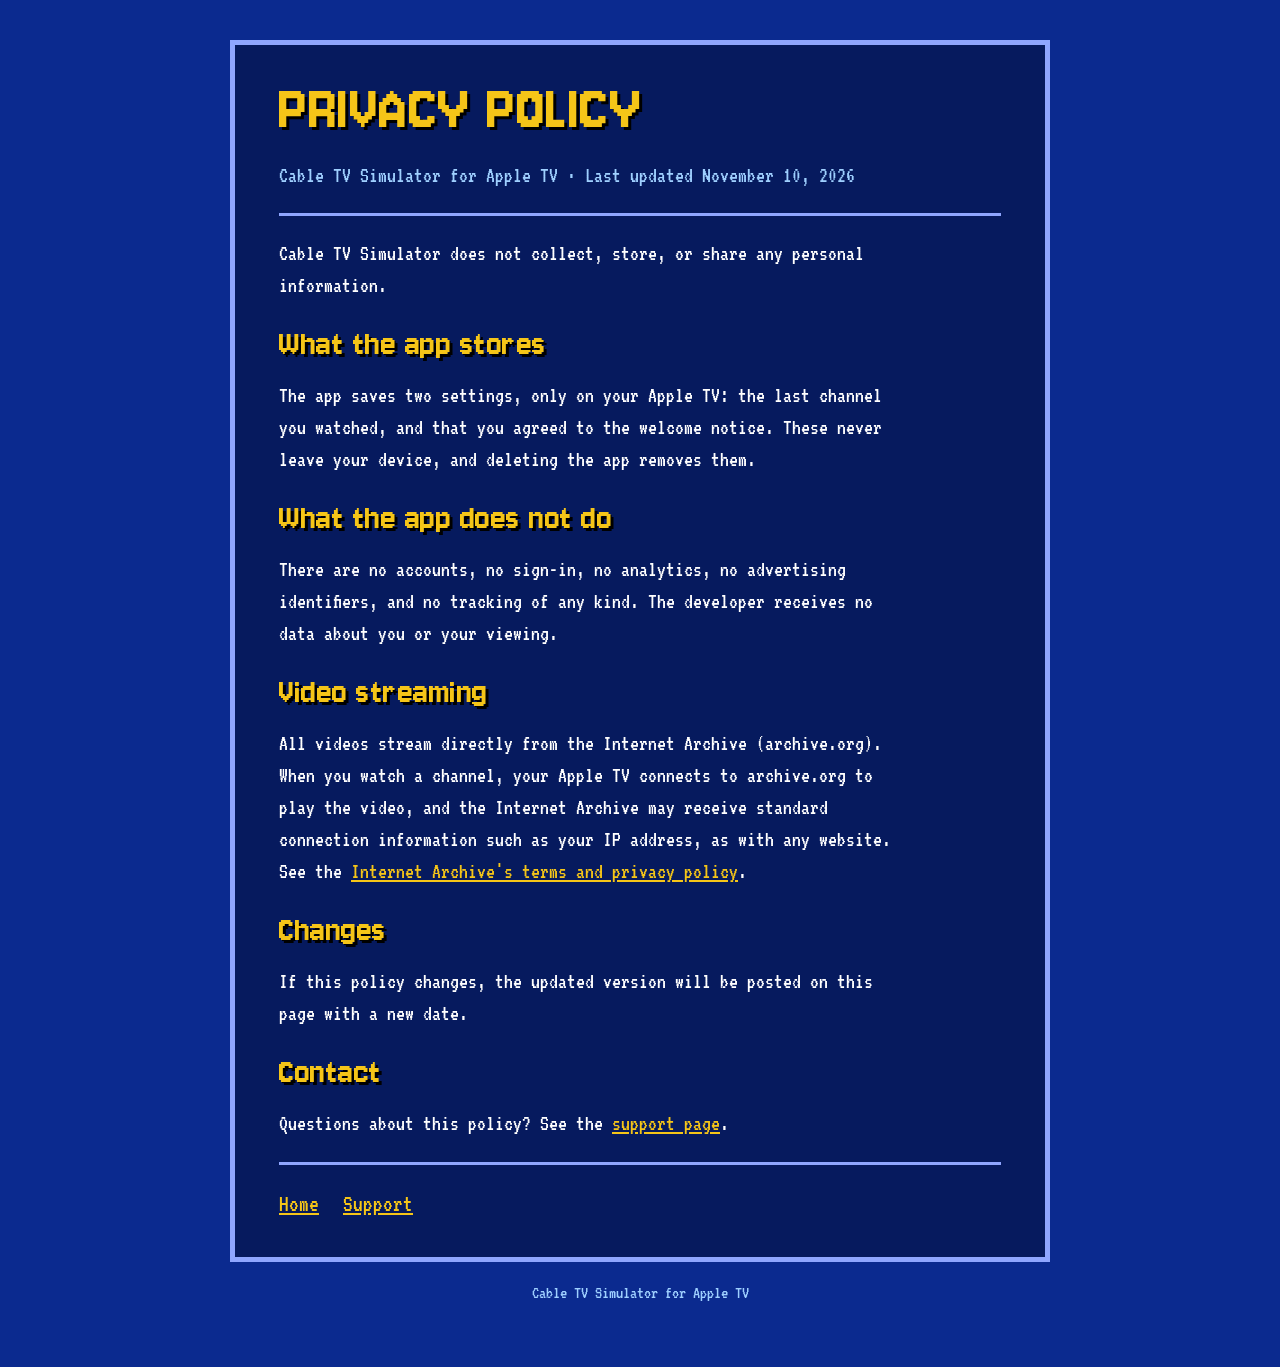
==== privacy/index.html @ f7fb28ad "Add Cable TV Simulator website Home, privacy policy and support pages for cabletvsimulator.com, serv" ====
<!doctype html>
<html lang="en">
<head>
<meta charset="utf-8">
<meta name="viewport" content="width=device-width, initial-scale=1">
<title>Privacy Policy · Cable TV Simulator</title>
<meta name="description" content="Cable TV Simulator does not collect, store, or share any personal information.">
<link rel="icon" href="/icon.png">
<link rel="preconnect" href="https://fonts.googleapis.com">
<link rel="preconnect" href="https://fonts.gstatic.com" crossorigin>
<link rel="stylesheet" href="https://fonts.googleapis.com/css2?family=Jersey+10&family=VT323&display=swap">
<link rel="stylesheet" href="/style.css">
</head>
<body>
<main>
  <h1>PRIVACY POLICY</h1>
  <p class="muted">Cable TV Simulator for Apple TV · Last updated November 10, 2026</p>
  <hr>
  <p>Cable TV Simulator does not collect, store, or share any personal information.</p>

  <h2>What the app stores</h2>
  <p>The app saves two settings, only on your Apple TV: the last channel you watched, and that you agreed to the welcome notice. These never leave your device, and deleting the app removes them.</p>

  <h2>What the app does not do</h2>
  <p>There are no accounts, no sign-in, no analytics, no advertising identifiers, and no tracking of any kind. The developer receives no data about you or your viewing.</p>

  <h2>Video streaming</h2>
  <p>All videos stream directly from the Internet Archive (archive.org). When you watch a channel, your Apple TV connects to archive.org to play the video, and the Internet Archive may receive standard connection information such as your IP address, as with any website. See the <a href="https://archive.org/about/terms.php">Internet Archive's terms and privacy policy</a>.</p>

  <h2>Changes</h2>
  <p>If this policy changes, the updated version will be posted on this page with a new date.</p>

  <h2>Contact</h2>
  <p>Questions about this policy? See the <a href="/support/">support page</a>.</p>
  <hr>
  <nav>
    <a href="/">Home</a>
    <a href="/support/">Support</a>
  </nav>
</main>
<footer>Cable TV Simulator for Apple TV</footer>
</body>
</html>
---- style.css ----
/* Cable TV Simulator: the app's own 90s cable guide look. */
:root {
  --guide: #0b2a8f;
  --panel: #061a5e;
  --frame: #8fa6ff;
  --yellow: #f5c518;
  --light: #9fd0ff;
  --text: #ffffff;
  color-scheme: dark;
}
* { box-sizing: border-box; }
html { background: var(--guide); }
body {
  margin: 0;
  background: var(--guide);
  color: var(--text);
  font: 22px/1.45 "VT323", "Courier New", monospace;
  padding: 40px max(16px, env(safe-area-inset-left)) 60px max(16px, env(safe-area-inset-right));
}
main {
  max-width: 820px;
  margin: 0 auto;
  background: var(--panel);
  border: 5px solid var(--frame);
  padding: 32px clamp(18px, 5vw, 44px) 36px;
  display: flex;
  flex-direction: column;
  gap: 18px;
}
h1, h2 {
  font-family: "Jersey 10", "VT323", monospace;
  font-weight: 400;
  color: var(--yellow);
  text-shadow: 3px 3px 0 #000;
  line-height: 0.95;
  margin: 0;
  letter-spacing: 0.5px;
}
h1 { font-size: clamp(44px, 8vw, 68px); }
h2 { font-size: 36px; margin-top: 8px; }
hr { border: 0; border-top: 3px solid var(--frame); margin: 4px 0; width: 100%; }
p, ul { margin: 0; max-width: 68ch; }
ul { padding-left: 1.2em; display: flex; flex-direction: column; gap: 6px; }
a { color: var(--yellow); }
a:hover, a:focus { color: #ffe066; }
.icon { width: 100%; max-width: 480px; aspect-ratio: 5 / 3; border-radius: 14px; display: block; box-shadow: 0 10px 0 #000a; }
.muted { color: var(--light); }
nav { display: flex; flex-wrap: wrap; gap: 8px 24px; font-size: 24px; }
footer { max-width: 820px; margin: 18px auto 0; color: var(--light); font-size: 18px; text-align: center; }
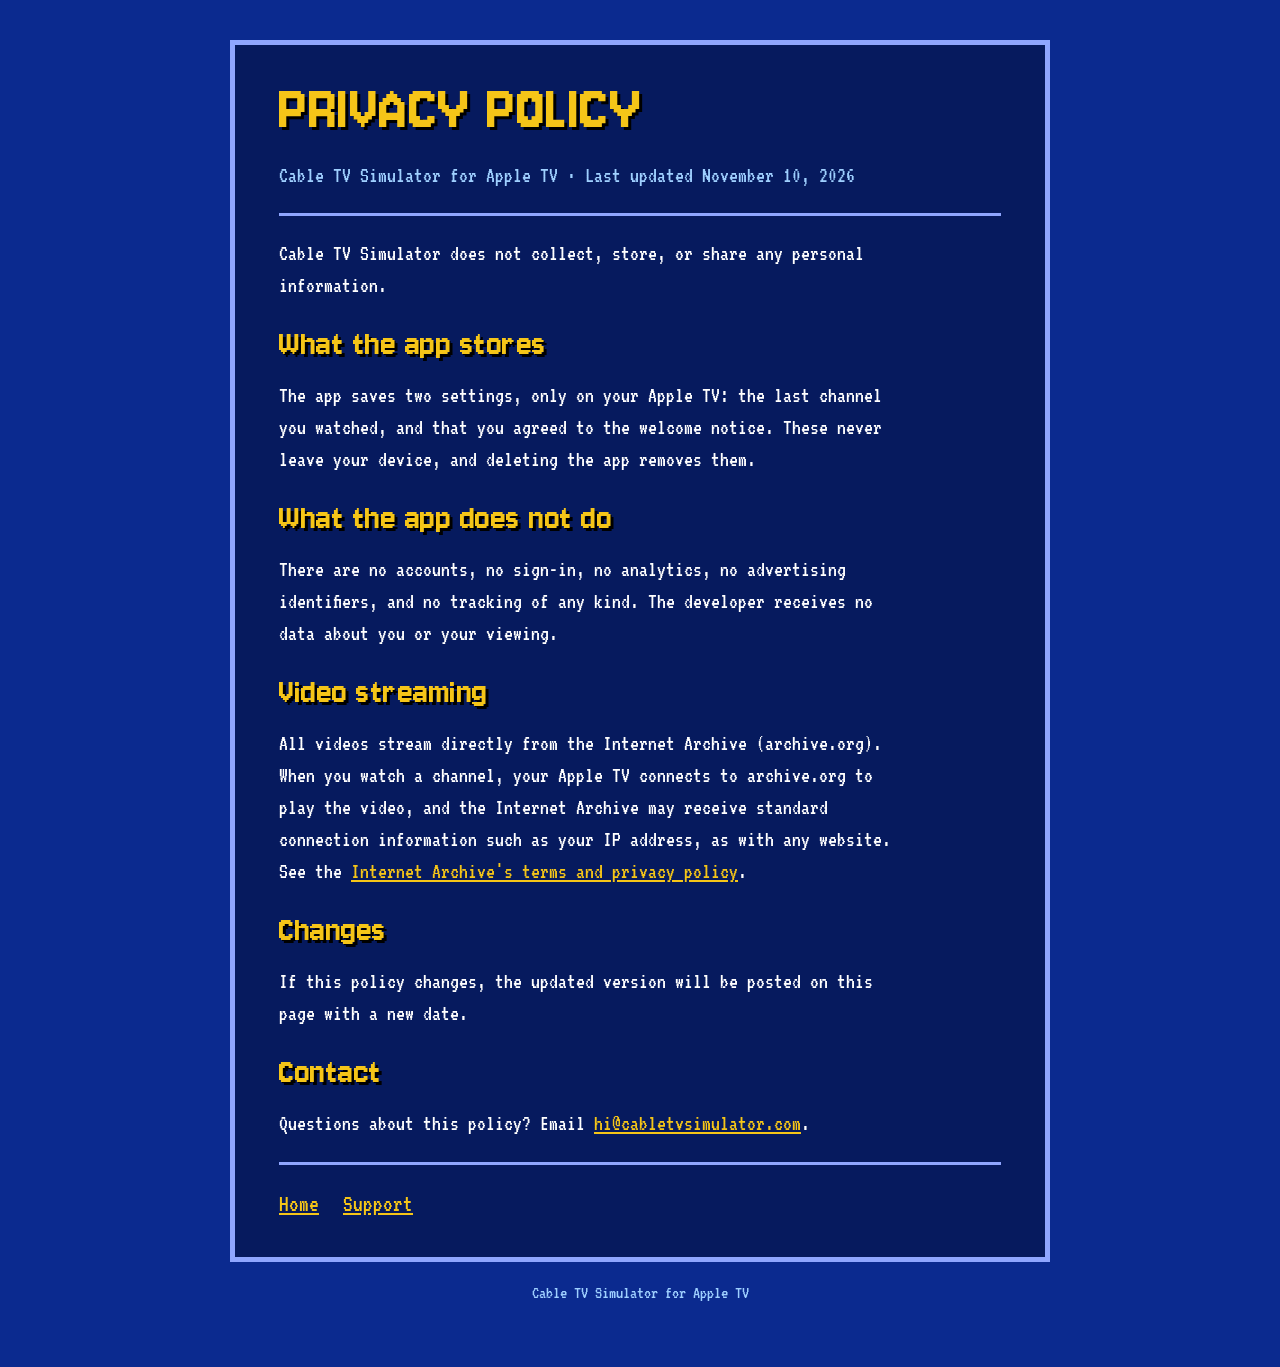
==== commit 4190ad2a: "Use hi@cabletvsimulator.com as the contact address" ====
--- a/privacy/index.html
+++ b/privacy/index.html
@@ -31,7 +31,7 @@
   <p>If this policy changes, the updated version will be posted on this page with a new date.</p>
 
   <h2>Contact</h2>
-  <p>Questions about this policy? See the <a href="/support/">support page</a>.</p>
+  <p>Questions about this policy? Email <a href="mailto:hi@cabletvsimulator.com">hi@cabletvsimulator.com</a>.</p>
   <hr>
   <nav>
     <a href="/">Home</a>
